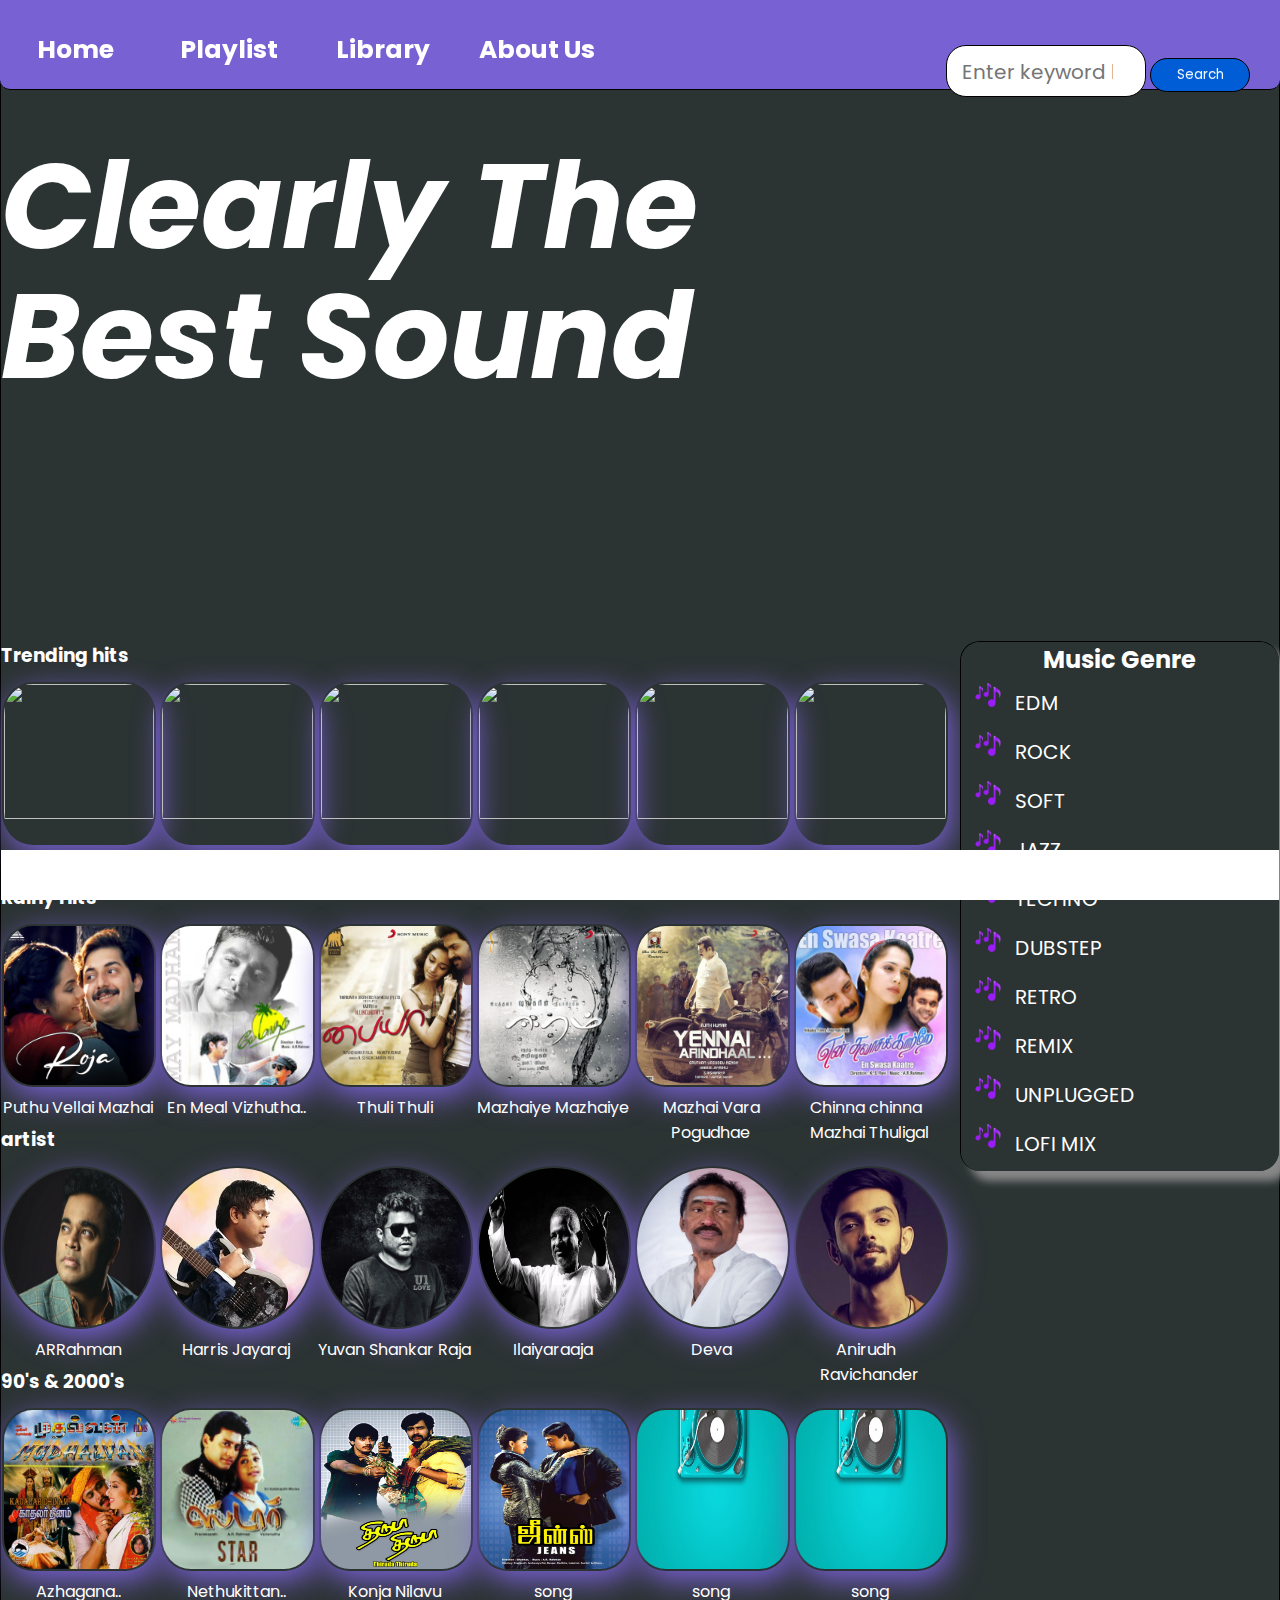
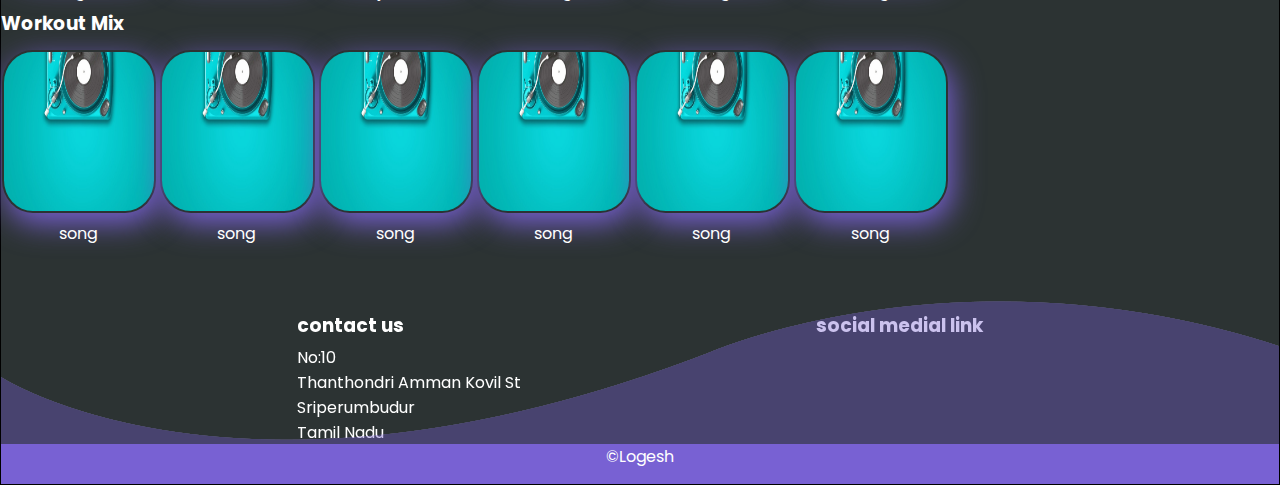
==== index.html @ df100ade "Rename project.html to index.html" ====
<!doctype html>
<html>
<head>
<title>music</title>
<link rel="stylesheet" href="webstyle.css">

<link rel="stylesheet" href="https://cdnjs.cloudflare.com/ajax/libs/font-awesome/6.2.0/css/all.min.css" integrity="sha512-xh6O/CkQoPOWDdYTDqeRdPCVd1SpvCA9XXcUnZS2FmJNp1coAFzvtCN9BmamE+4aHK8yyUHUSCcJHgXloTyT2A==" crossorigin="anonymous" referrerpolicy="no-referrer" />
<link rel="icon"  href="icons8-musical-notes-48.png">
<style>
@import url('https://fonts.googleapis.com/css2?family=Poppins&display=swap');
#section2 img{
width:100%;
height:85%;
border:0px solid black;
border-radius:20%;
padding:2px;
margin:1px;
outline:0px solid black;
}
#section2 img:hover{
opacity:0.5;

}

#section5 img{width:100%;
height:85%;
border:0px solid black;
border-radius:50%;
padding:2px;
margin:1px;
outline:0px solid black;}

#section2 img{
box-shadow:4px 10px 30px #7861D3;
}
#section2 img:hover{
box-shadow:5px 10px 20px #7861D4;
transform:scale(1.03);
transition:20ms;
}

</style>

</head>
<body>
<div id="container">
  <header>
        <form>
		     <input type="search"  id="srch" placeholder="Enter keyword here...">
			 <input type="submit" value="Search" id="btn">
		</form>
		<ol id="nav">
			<li>Home</li>
			<li>Playlist</li>
			
			<li>Library</li>
			<li>About Us</li>
		</ol>
  </header>
  <nav>
       
  </nav>
  <div id="ply">
  
		<section id="section1">
					<h1>Clearly The<br>Best Sound </h1>
					<h1></h1>
					<p></p>
		</section>
		
		<section id="gap1"></section>
		
			
		<section id="section2" >
		     <aside id="aside">
			    <h2>Music Genre</h2>
				<ol>
			         <li> EDM</li>
					  <li> ROCK</li>
					   <li> SOFT</li>
					    <li> JAZZ</li>
						  <li> TECHNO</li>
						   <li> DUBSTEP</li>
						    <li> RETRO</li>
							 <li> REMIX</li>
							    <li> UNPLUGGED</li>
					  <li> LOFI MIX</li>
					   <li> INSTRUMENTAL</li>
					    <li> CLASSICAL</li>
						  <li> DJ MIX</li>
						   <li> HIP HOP</li>
						    <li> FOLK</li>
							 <li> DISCO</li>
					 </ol>
			 </aside>
			 <section id="gap3"><h3>Trending hits
</h3></section>
			<section id="section3">
					
					<article>
					<img src="Trending1.JFIF"><figcaption>Ponni Nadhi </figcaption></figure></article>
					<article><img src="Trending2.JFIF"><figcaption>Megham karukatha</figcaption></figure></article>
					<article><img src="Trending3.jfif"><figcaption> Kaaka Kadha
</figcaption></figure></article>
					<article><img src="Trending4.jfif"><figcaption>Wasted</figcaption></figure></article>
					<article><img src="Trending5.jfif"><figcaption>About Damn Time</figcaption></figure></article>
					<article><img src="Trending6.jfif"><figcaption>Running Up That Hill </figcaption></figure></article>
					
			</section>	
			<section id="gap1"><h3>Rainy Hits
</h3></section>
		    <section id="section4">
				<article><img src="rain1.jfif"><figcaption>Puthu Vellai Mazhai</figcaption></figure></article>
					<article><img src="rain2.jfif"><figcaption>En Meal Vizhutha..</figcaption></figure></article>
					<article><img src="rain3.jfif"><figcaption>Thuli Thuli</figcaption></figure></article>
					<article><img src="rain4.jfif"><figcaption>Mazhaiye Mazhaiye</figcaption></figure></article>
					<article><img src="rain5.jfif"><figcaption>Mazhai Vara<br>&nbsp Pogudhae</figcaption></figure></article>
					<article><img src="rain6.jfif"><figcaption>Chinna chinna<br>Mazhai Thuligal</figcaption></figure></article>
			
			</section>
			<section id="gap1"> <h3>artist
</h3>
		</section>
			 <section id="section5">
				<article><img src="ARRahman1.jpg"><figcaption>ARRahman</figcaption></figure></article>
					<article><img src="harris.jpg"><figcaption>Harris Jayaraj</figcaption></figure></article>
					<article><img src="yuvan.jpg"><figcaption>Yuvan Shankar Raja</figcaption></figure></article>
					<article><img src="ilayaraja.jpg"><figcaption>Ilaiyaraaja</figcaption></figure></article>
					<article><img src="deva.jpg"><figcaption>Deva</figcaption></figure></article>
					<article><img src="ani.jpg"><figcaption>&nbsp &nbsp Anirudh<br>Ravichander</figcaption></figure></article>
			
			</section>
			<section id="gap1"><h3>90's & 2000's</h3></section>
			  <section id="section4">
				<article><img src="mudhalvan.jpg"><figcaption>Azhagana..</figcaption></figure></article>
					<article><img src="star.jpg"><figcaption>Nethukittan..</figcaption></figure></article>
					<article><img src="thiruda-thiruda.jpg"><figcaption>Konja Nilavu</figcaption></figure></article>
					<article><img src="jeans.jpeg"><figcaption>song</figcaption></figure></article>
					<article><img src="section1.jpg"><figcaption>song</figcaption></figure></article>
					<article><img src="section1.jpg"><figcaption>song</figcaption></figure></article>
			
			</section>
			<section id="gap1"><h3>Workout Mix
</h3></section>
			  <section id="section4">
				<article><img src="section1.jpg"><figcaption>song</figcaption></figure></article>
					<article><img src="section1.jpg"><figcaption>song</figcaption></figure></article>
					<article><img src="section1.jpg"><figcaption>song</figcaption></figure></article>
					<article><img src="section1.jpg"><figcaption>song</figcaption></figure></article>
					<article><img src="section1.jpg"><figcaption>song</figcaption></figure></article>
					<article><img src="section1.jpg"><figcaption>song</figcaption></figure></article>
			
			</section>
				
		</section>
		
	<nav id="player">
	  <h3>playbar</h3>
	  
  </nav>
	</div>
		<footer>
	      <div class="wave"></div>
		 
		 <div class="footer-container">
		<div>
			<ul>
				<li><h3>contact us</h3></li>
				<li><a href="">No:10</a></li>
				<li><a href="">Thanthondri Amman Kovil St</a></li>
				<li><a href="">Sriperumbudur</a></li>
				<li><a href="">Tamil Nadu</a></li>
			</ul>
		</div>
		<div>
			<h3>social medial link</h3>
			<div class="col">
				<span><a href=""><i class="fa-brands fa-facebook"></i></a></span>
				<span><a href=""><i class="fa-brands fa-twitter"></i></a></span>
				<span><a href=""><i class="fa-brands fa-youtube"></i></a></span>
				<span><a href=""><i class="fa-brands fa-instagram"></i></a></span>
			</div>
		</div>
		
		 </div>
		 
		</footer>
<section id="footerextend">
	<span class="">&#169;Logesh</span>
</section>
</div>







</body>
</html>
---- webstyle.css ----
*{
	margin:0px;
	padding:0px;
	color:white;
font-family: 'Poppins', sans-serif;
border:1px;
box-sizing:border-box;
user-select: none;}
body{
	background-color:gray;
}
#container{
	width:100%;
	height:auto;
	border:1px solid black;
	margin:auto;
	background-color:#2C3333;
}

header{
	width:100%;
	height:90px;
	border-bottom:1px solid black;
	background-image:url(images/templatemo_banner_bg.jpg);
	background-size:100% 100%;
	background-color:#7861d3;
	border-radius:0px 0px 10px 10px;
		position:fixed;
		right:0px;
		top:0px;
			z-index:21;
		
		margin-bottom:0px;
		box-shadow:20px black;}
		
nav{
	width:100%;
	height:90px;
	border-bottom:0px solid black;
	/* background-color:#00000; */
}
form{
	float:right;
	margin:45px 30px 0px 0px;

}
input{
	padding:6px;
	border:1px solid black;
	border-radius:20px;
	width:200px;
	color: #2C3333;
}
#btn{
	background-color:rgb(0, 93, 214);
		width:100px;
	color: aliceblue;
}
#nav li{
	transition:0s;
    display:inline-block;
	font-weight:bold;
	font-size:25px;
	text-align:center;
	border-radius:10px;
	width:150px;
	padding-top:1px;
	padding-bottom:1px;
	margin:30px 0px 30px 0px
}
#nav li:hover{
	background-color:black;
	border-radius:25px;
	cursor:pointer;
	transition:2s;
}
#submenu{
	display:none;
}
#nav li:hover #submenu{
	display:block;
	position:absolute;
	background:black;
	margin-top:12px;
	border-radius:20px;
}
#nav li:hover #submenu li{
	display:block;
	transition:2s;
}
#srch{
	padding-left: 10px;
	font-size: 25px;
}
::placeholder{
	font-size: 20px;
	padding-left: 5px;
	margin-left: 5px;
}
#section1{
	width:100%;
	height:500px;
	border-bottom:0px solid black;
	background-color:#2C3333;  
	/* #02B4B4;
	background-image:url(section1.jpg);
background-repeat: no-repeat; */
	
	
}
h1{
	text-align:center-right;
/* font-size:60px; */
font-size:120px;
font-style:italic;
line-height:130px;
padding-top:50px;
/* padding-left:190px; */
background-color:#2C3333;


}
#section1 p{
	font-size:100px;
text-align:right;

font-weight:bold;
text-indent:300px;

}
#section2{
	width:100%;
	height:75rem;
	border-bottom:0px solid black;
/* background-color:#395B64; */
}			
#gap1{
		width:100%;
height:40px;
/* background-color:#2C3333 */
}
#gap3{
		width:100%;
height:40px;
/* background-color:#2C3333 */
}

#audioctc{
	background-color:red;
	color:red;
	width:100%;
}
h2{
font-style:normal;

position:sticky;
top:0px;
background-color:#2C3333;
text-align:center;
}
::-webkit-scrollbar{
	width:10px;
	
}
::-webkit-scrollbar-track{
background-color:black;
/* margin-block:.3em; */
border-radius:20px;}
::-webkit-scrollbar-thumb{
background-color:#7861D3;
border-radius:20px;
height:40px;
}
::-webkit-scrollbar-thumb:hover{
background-color:#7861D9;
border-radius:20px;
}
figcaption{
	display:flex;
	justify-content:center;
	align-items:center;
}
	


#aside{
	box-shadow:10px 10px 8px #888888;;
	width:25%;
	position:sticky;
	top:90px;
	z-index:20;
	height:530px;
float:right;
overflow:auto;

background-color:#2C3333;
border-left:1px solid black;
border-bottom:0px solid black;
border-radius:20px;
border-top:1px solid black;
box-shadow: 1px 5px 2px solid black;

}
#aside::-webkit-scrollbar{
	width:.8vw;
}
#aside::-webkit-scrollbar-track{
background-color:white;
/* margin-block: */
border-radius:20px;}
#aside::-webkit-scrollbar-thumb{
background-color:#7861D3;
border-radius:20px;
height:40px;
}
#aside::-webkit-scrollbar-thumb:hover{
background-color:#7861D3;
border-radius:20px;
}

aside li{
	
	list-style:url(icons8-musical-notes-48.png) inside;
border:0px solid black;
border-radius:20px;
width:300px;
padding:3px;
margin:auto;
font-size:20px;
line-height:40px;
/* background-color:
color: */
}
aside li:hover{
	background-color:#797778;
	border-radius:20px;
cursor:pointer;}
#section3{
	width:75%;
	height:16%;
	border-bottom:0px solid black;
/* background-color:;
clear:left; */
}
h3{
/* text-align:; */
margin-top:10px;
margin-bottom:5px;}
#section3 article
{
	width:16.10%;
	height:100%;
	align-items:center;
	justify-content:center;
	border:0px solid black;
/* background-color:; */
display:inline-block;

border-radius:0%;


}

#section4{
	width:75%;
	height:16%;
	border-bottom:0px solid black;
/* background-color:; */
}
#section4 article {
	width:16.10%;
	height:100%;
	align-items:center;
	justify-content:center;
	border:0px solid black;
/* background-color:; */
display:inline-block;
border-radius:0%;
}
#section5{
	width:75%;
	height:16%;
	border-bottom:0px solid black;
/* background-color:; */
}
#section5 article
{
	width:16.10%;
	height:100%;
	align-items:center;
	justify-content:center;
	border:0px solid black;
/* background-color:; */
display:inline-block;
border-radius:0%;
}
#player{
	height:50px;
	position:sticky;
 bottom:0px;
 z-index:29;
 background-color:white;}
footer{
	z-index:30;

	position:relative;
	width:100%;
	height:200px;
	border-bottom:0px solid black;
background-color:transparent;
/* background-color: aliceblue; */
}
  /* //#7861d3 */


footer{
	background-color:transparent;
	/* background-color: aliceblue; */
	color: #2C3333;
	height:143px;
	
}
footer .wave{
	position:absolute;
	width:100%;
	height:143px;
	bottom:0px;
	left:0;
	/* background:url(waveblue.png) ; */
	background-attachment:no-repeat;
	animation:animate 10s linear infinite;
	opacity: 0.5;
}
.footer-container{
	display: flex;
	justify-content: space-evenly;
}
.footer-container li{
	list-style-type: none;

}
.footer-container li a{
	text-decoration: none;
}
.footer-container .col{
	display:flex;
	flex-direction: row;
	align-items: center;
	justify-content: space-evenly;
	font-size: 30px;
}

footer .wave:before{
	content:'';
	width:100%;
		height:143px;
		background:url(waveblue.png);
		position:absolute;
		top: 0px;
		left: 0px;
		opacity:0.4;
	animation:animate-reverse 10s linear infinite;
		
} 
footer .wave:after{
	content:'';
	width:100%;
		height:143px;
		background:url(waveblue.png);
		position:absolute;
		top: 0px;
		left: 0px;
		opacity:0.6;
		animation-delay:5s;
	animation:animate 20s linear infinite;
}	
@keyframes animate
{
	0%
	{
		background-position: 0;
	}
	100%
	{
		background-position: 1360px;;
	}
}
@keyframes animate-reverse
{
	0%
	{
		background-position: 1360px;
	}
	100%
	{
		background-position:0 ;
	}
}
#footerextend{
	height:40px;
	width:100%;
	background-color:#7861d3;
	/* color: #2C3333; */
	text-align: center;
}
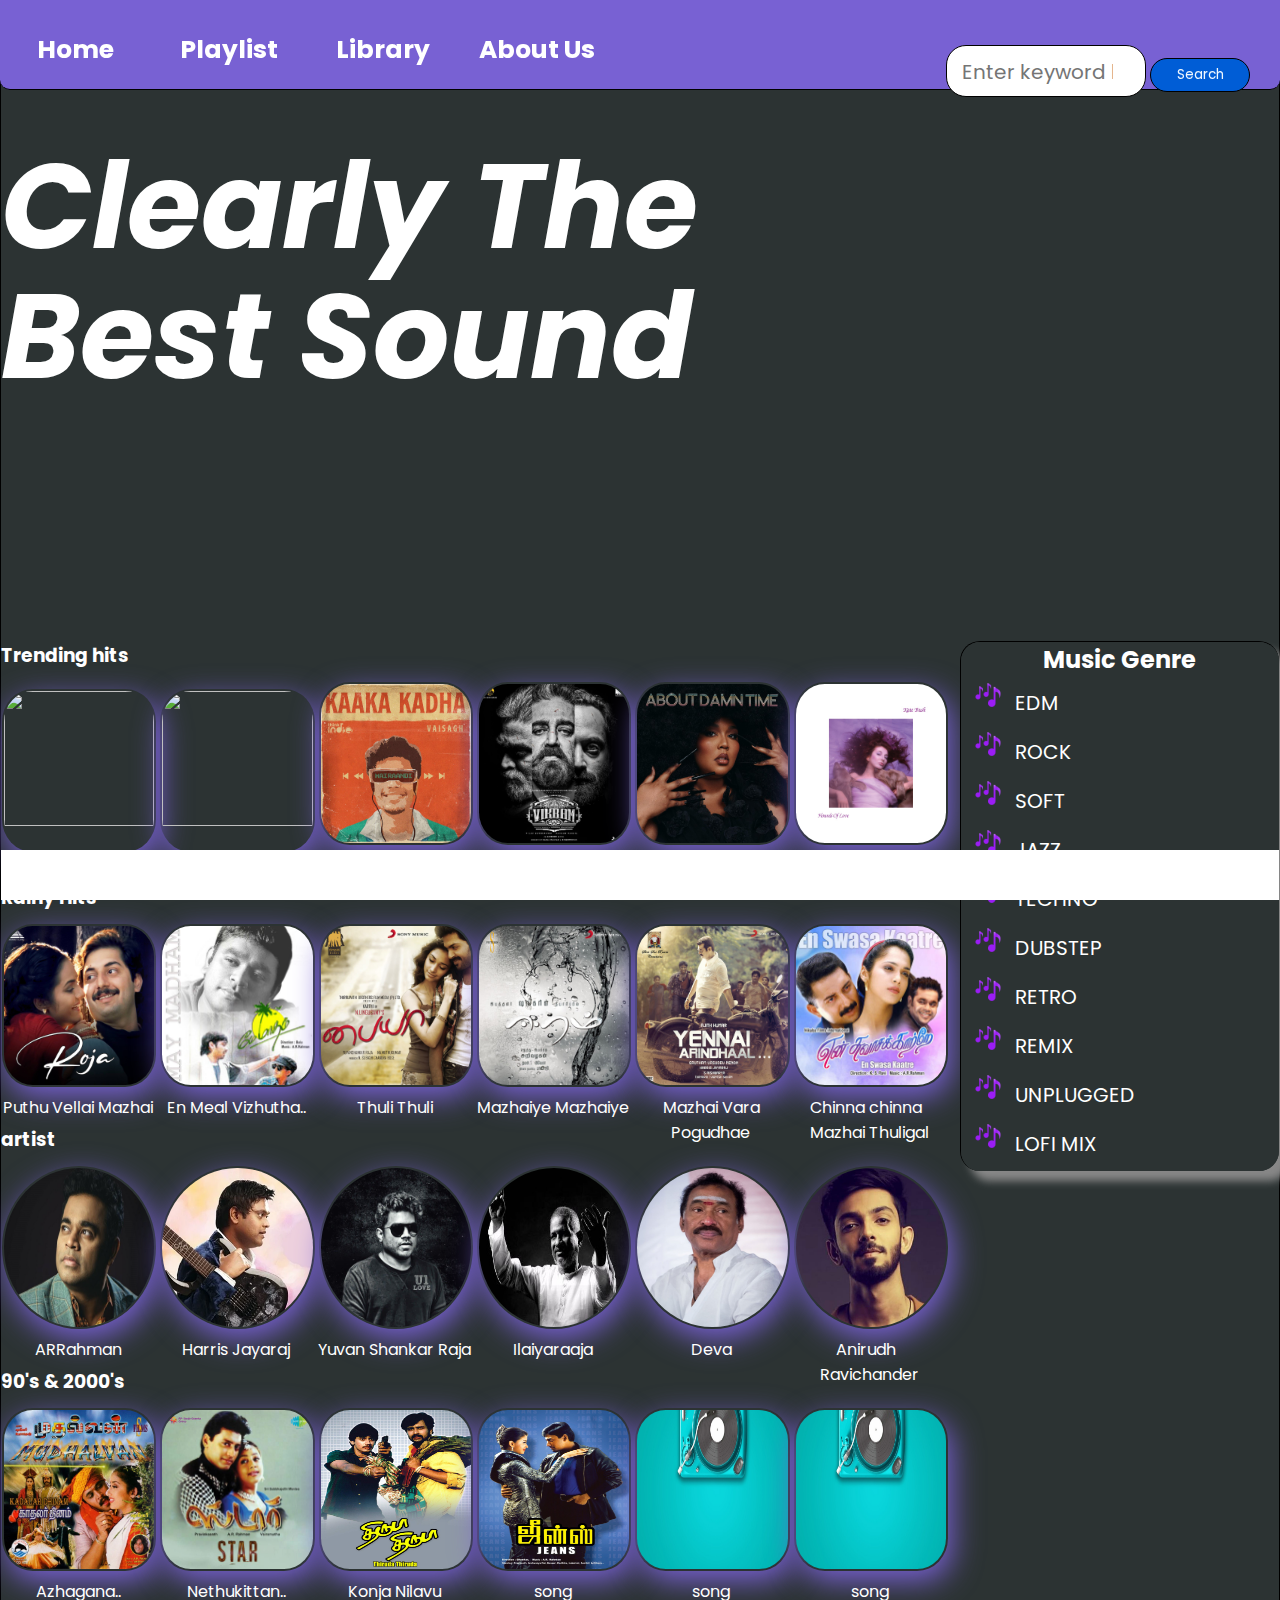
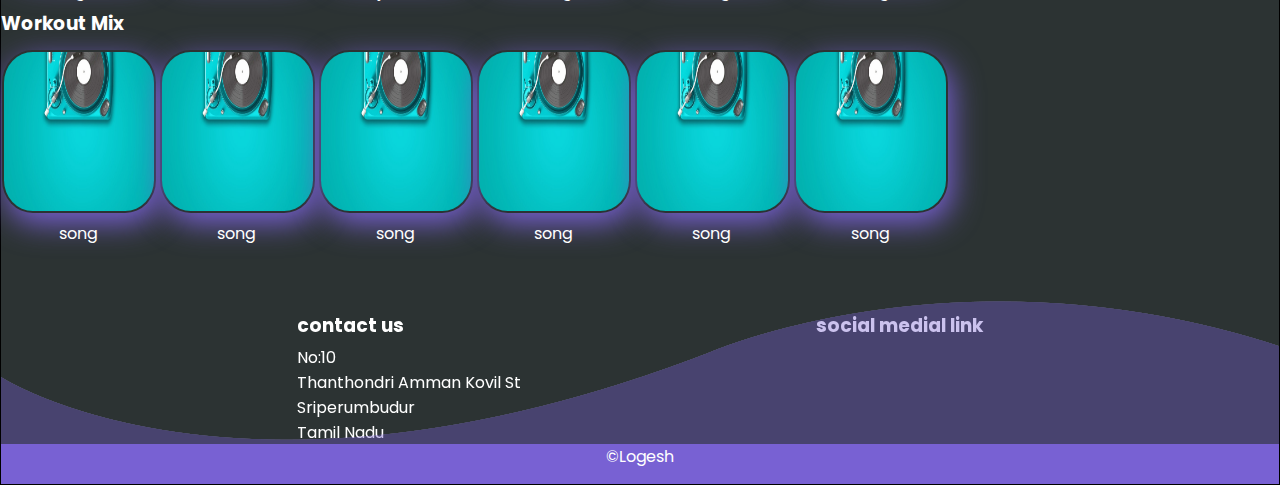
==== commit 491341e8: "Update index.html" ====
--- a/index.html
+++ b/index.html
@@ -98,13 +98,13 @@
 			<section id="section3">
 					
 					<article>
-					<img src="Trending1.JFIF"><figcaption>Ponni Nadhi </figcaption></figure></article>
-					<article><img src="Trending2.JFIF"><figcaption>Megham karukatha</figcaption></figure></article>
-					<article><img src="Trending3.jfif"><figcaption> Kaaka Kadha
+					<img src="trending1.JFIF"><figcaption>Ponni Nadhi </figcaption></figure></article>
+					<article><img src="trending2.JFIF"><figcaption>Megham karukatha</figcaption></figure></article>
+					<article><img src="trending3.jfif"><figcaption> Kaaka Kadha
 </figcaption></figure></article>
-					<article><img src="Trending4.jfif"><figcaption>Wasted</figcaption></figure></article>
-					<article><img src="Trending5.jfif"><figcaption>About Damn Time</figcaption></figure></article>
-					<article><img src="Trending6.jfif"><figcaption>Running Up That Hill </figcaption></figure></article>
+					<article><img src="trending4.jfif"><figcaption>Wasted</figcaption></figure></article>
+					<article><img src="trending5.jfif"><figcaption>About Damn Time</figcaption></figure></article>
+					<article><img src="trending6.jfif"><figcaption>Running Up That Hill </figcaption></figure></article>
 					
 			</section>	
 			<section id="gap1"><h3>Rainy Hits
